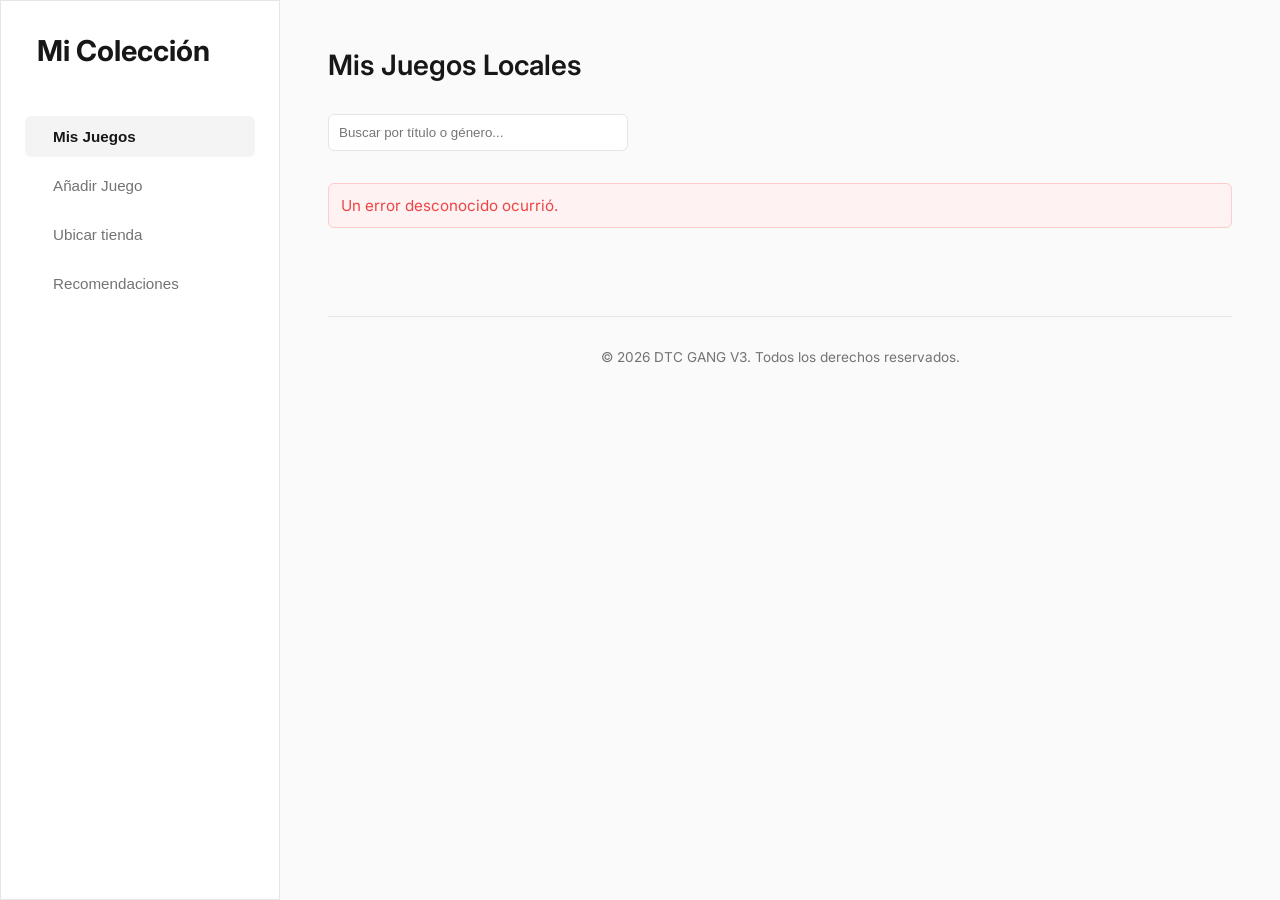
==== index.html @ b0bc627e "Add files via upload" ====
<!DOCTYPE html>
<html lang="es">

<head>
    <meta charset="UTF-8">
    <meta name="viewport" content="width=device-width, initial-scale=1.0">
    <title>Mi Colección</title>
    <link rel="stylesheet" href="css/style.css">
    <link rel='stylesheet'
        href='https://cdn-uicons.flaticon.com/2.1.0/uicons-regular-rounded/css/uicons-regular-rounded.css'>
    <link href="https://fonts.googleapis.com/css2?family=Inter:wght@400;500;600;700&display=swap" rel="stylesheet">
</head>

<body>
    <div class="app-container">
        <aside class="sidebar glass-panel">
            <div class="logo">
                <span class="icon"><i class="fi fi-rr-gamepad"></i></span>
                <h2>Mi Colección</h2>
            </div>
            <nav class="nav-menu">
                <button class="nav-btn active" data-target="view-db">
                    <span class="icon"><i class="fi fi-rr-book-alt"></i></span> Mis Juegos
                </button>
                <button class="nav-btn" data-target="view-form">
                    <span class="icon"><i class="fi fi-rr-add"></i></span> Añadir Juego
                </button>
                <button class="nav-btn" data-target="view-map">
                    <span class="icon"><i class="fi fi-rr-marker"></i></span> Ubicar tienda
                </button>
                <button class="nav-btn" data-target="view-recommendations">
                    <span class="icon"><i class="fi fi-rr-star"></i></span> Recomendaciones
                </button>
            </nav>
        </aside>

        <main class="main-content">
            <!-- View: Database list -->
            <section id="view-db" class="view-section active">
                <header class="section-header">
                    <h1>Mis Juegos Locales</h1>
                </header>
                <div class="actions" style="display: flex; gap: 10px; align-items: center;">
                    <input type="text" id="search-input" placeholder="Buscar por título o género..."
                        style="padding: 10px; border-radius: 6px; border: 1px solid var(--border-color); flex: 1; max-width: 300px;">
                </div>
                <div id="db-error-msg" class="error-msg hidden"></div>
                <div id="db-results" class="games-grid">
                    <!-- Cards injected via JS -->
                </div>
            </section>

            <!-- View: Add Form -->
            <section id="view-form" class="view-section">
                <header class="section-header">
                    <h1>Registrar Nuevo Juego</h1>
                    <p>Agrega un nuevo título a tu colección.</p>
                </header>
                <div class="card-container form-card glass-panel">
                    <form id="game-form">
                        <div class="form-group">
                            <label for="title">Título del Juego</label>
                            <input type="text" id="title" name="title" placeholder="Ej. Elden Ring">
                        </div>
                        <div class="form-group">
                            <label for="genre">Género</label>
                            <select id="genre" name="genre" required>
                                <option value="" disabled selected>Selecciona un género...</option>
                                <option value="Acción">Acción</option>
                                <option value="Aventura">Aventura</option>
                                <option value="RPG">RPG</option>
                                <option value="Deportes">Deportes</option>
                                <option value="Estrategia">Estrategia</option>
                                <option value="Shooter">Shooter</option>
                                <option value="Plataformas">Plataformas</option>
                                <option value="Puzzle">Puzzle</option>
                                <option value="Conducción">Conducción</option>
                                <option value="Terror">Terror</option>
                                <option value="Otros">Otros</option>
                            </select>
                        </div>
                        <div class="form-group">
                            <label>Plataformas</label>
                            <div class="checkbox-group">
                                <label class="checkbox-label"><input type="checkbox" name="platforms[]"
                                        value="PlayStation 4"> PlayStation 4</label>
                                <label class="checkbox-label"><input type="checkbox" name="platforms[]"
                                        value="PlayStation 5"> PlayStation 5</label>
                                <label class="checkbox-label"><input type="checkbox" name="platforms[]"
                                        value="Xbox One"> Xbox One</label>
                                <label class="checkbox-label"><input type="checkbox" name="platforms[]"
                                        value="Xbox Series X/S"> Xbox Series X/S</label>
                                <label class="checkbox-label"><input type="checkbox" name="platforms[]" value="PC">
                                    PC</label>
                                <label class="checkbox-label"><input type="checkbox" name="platforms[]"
                                        value="Nintendo Switch 2"> Nintendo Switch 2</label>
                            </div>
                        </div>
                        <div class="form-group">
                            <label for="release_year">Año de Lanzamiento</label>
                            <input type="number" id="release_year" name="release_year" placeholder="Ej. 2022">
                        </div>
                        <div id="form-error" class="error-msg hidden"></div>
                        <div id="form-success" class="success-msg hidden"></div>
                        <button type="submit" class="btn-primary" id="btn-submit-form">Guardar en Colección</button>
                    </form>
                </div>
            </section>

            <!-- View: Google Maps Store Locator -->
            <section id="view-map" class="view-section">
                <header class="section-header">
                    <h1>Ubicar tienda</h1>
                    <p>Encuentra tu tienda de videojuegos más cercana para expandir tu colección.</p>
                </header>
                <div class="actions">
                    <button id="btn-get-location" class="btn-primary">Localizarme en el mapa</button>
                    <span id="location-status"
                        style="margin-left: 10px; font-size: 0.9rem; color: var(--text-secondary);"></span>
                </div>
                <div class="card-container glass-panel map-card">
                    <div class="map-container">
                        <iframe id="map-iframe"
                            src="https://www.google.com/maps?q=tiendas+de+videojuegos+en+Ciudad+de+Mexico&hl=es&z=12&output=embed"
                            width="100%" height="450" style="border:0;" allowfullscreen="" loading="lazy"
                            referrerpolicy="no-referrer-when-downgrade"></iframe>
                    </div>
                </div>
            </section>

            <!-- View: Recommendations (Third-Party API) -->
            <section id="view-recommendations" class="view-section">
                <header class="section-header">
                    <h1>Juegos Gratuitos Recomendados</h1>
                    <p>Descubre nuevos títulos gratuitos para PC traídos desde FreeToGame API.</p>
                </header>
                <div class="actions">
                    <button id="btn-refresh-recommendations" class="btn-primary">
                        <i class="fi fi-rr-refresh"></i> Buscar Otras Recomendaciones
                    </button>
                </div>
                <div id="api-error-msg" class="error-msg hidden"></div>
                <div id="recommendations-results" class="games-grid">
                    <!-- API Cards injected via JS -->
                </div>
            </section>
            
            <footer class="site-footer">
                <p>&copy; 2026 DTC GANG V3. Todos los derechos reservados.</p>
            </footer>
        </main>

        <!-- Edit Modal Overlay -->
        <div id="edit-modal" class="modal-overlay hidden">
            <div class="card-container form-card glass-panel" style="background: var(--bg-color);">
                <header class="section-header" style="margin-bottom: 1rem;">
                    <h2>Editar Juego</h2>
                </header>
                <form id="edit-form">
                    <input type="hidden" id="edit-id" name="id">
                    <div class="form-group">
                        <label for="edit-title">Título del Juego</label>
                        <input type="text" id="edit-title" name="title">
                    </div>
                    <div class="form-group">
                        <label for="edit-genre">Género</label>
                        <select id="edit-genre" name="genre" required>
                            <option value="Acción">Acción</option>
                            <option value="Aventura">Aventura</option>
                            <option value="RPG">RPG</option>
                            <option value="Deportes">Deportes</option>
                            <option value="Estrategia">Estrategia</option>
                            <option value="Shooter">Shooter</option>
                            <option value="Plataformas">Plataformas</option>
                            <option value="Puzzle">Puzzle</option>
                            <option value="Conducción">Conducción</option>
                            <option value="Terror">Terror</option>
                            <option value="Otros">Otros</option>
                        </select>
                    </div>
                    <div class="form-group">
                        <label>Plataformas</label>
                        <div class="checkbox-group">
                            <label class="checkbox-label"><input type="checkbox" name="platforms[]"
                                    value="PlayStation 4"> PlayStation 4</label>
                            <label class="checkbox-label"><input type="checkbox" name="platforms[]"
                                    value="PlayStation 5"> PlayStation 5</label>
                            <label class="checkbox-label"><input type="checkbox" name="platforms[]" value="Xbox One">
                                Xbox One</label>
                            <label class="checkbox-label"><input type="checkbox" name="platforms[]"
                                    value="Xbox Series X/S"> Xbox Series X/S</label>
                            <label class="checkbox-label"><input type="checkbox" name="platforms[]" value="PC">
                                PC</label>
                            <label class="checkbox-label"><input type="checkbox" name="platforms[]"
                                    value="Nintendo Switch 2"> Nintendo Switch 2</label>
                        </div>
                    </div>
                    <div class="form-group">
                        <label for="edit-release_year">Año de Lanzamiento</label>
                        <input type="number" id="edit-release_year" name="release_year">
                    </div>
                    <div id="edit-error" class="error-msg hidden"></div>
                    <div style="display: flex; gap: 10px; margin-top: 1rem;">
                        <button type="submit" class="btn-primary" id="btn-submit-edit">Guardar Cambios</button>
                        <button type="button" class="btn-secondary" id="btn-close-edit">Cancelar</button>
                    </div>
                </form>
            </div>
        </div>
    </div>
    <script src="js/app.js"></script>
</body>

</html>
---- css/style.css ----
:root {
    --bg-color: #fafafa;
    --sidebar-bg: #ffffff;
    --panel-bg: #ffffff;
    --text-primary: #171717;
    --text-secondary: #737373;
    --accent: #171717;
    --accent-hover: #404040;
    --error: #ef4444;
    --success: #22c55e;
    --border-color: #e5e5e5;
    --font-family: 'Inter', sans-serif;
}

* {
    margin: 0;
    padding: 0;
    box-sizing: border-box;
}

body {
    font-family: var(--font-family);
    background-color: var(--bg-color);
    color: var(--text-primary);
    overflow: hidden;
    height: 100vh;
}

/* Base Layout */
.app-container {
    display: flex;
    height: 100vh;
}

.glass-panel {
    background: var(--panel-bg);
    border: 1px solid var(--border-color);
}

/* Sidebar */
.sidebar {
    width: 280px;
    height: 100%;
    padding: 2rem 1.5rem;
    display: flex;
    flex-direction: column;
    border-right: 1px solid var(--border-color);
    background: var(--sidebar-bg);
}

.logo {
    display: flex;
    align-items: center;
    gap: 12px;
    margin-bottom: 3rem;
    font-size: 1.2rem;
    font-weight: 700;
    color: var(--text-primary);
}

.icon { font-size: 1.5rem; }

.nav-menu {
    display: flex;
    flex-direction: column;
    gap: 8px;
}

.nav-btn {
    display: flex;
    align-items: center;
    gap: 12px;
    padding: 12px 16px;
    background: transparent;
    border: none;
    color: var(--text-secondary);
    font-size: 0.95rem;
    font-weight: 500;
    text-align: left;
    cursor: pointer;
    border-radius: 6px;
    transition: all 0.2s ease;
}

.nav-btn:hover {
    background: var(--bg-color);
    color: var(--text-primary);
}

.nav-btn.active {
    background: #f4f4f5;
    color: var(--text-primary);
    font-weight: 600;
}

/* Main Content Area */
.main-content {
    flex: 1;
    padding: 3rem;
    overflow-y: auto;
}

.view-section { display: none; }
.view-section.active {
    display: block;
    animation: fadeIn 0.3s ease-out forwards;
}

@keyframes fadeIn {
    from { opacity: 0; transform: translateY(5px); }
    to { opacity: 1; transform: translateY(0); }
}

.section-header { margin-bottom: 2rem; }
.section-header h1 { font-size: 1.75rem; color: var(--text-primary); margin-bottom: 4px; font-weight: 600; }
.section-header p { color: var(--text-secondary); font-size: 1rem; }

.actions { margin-bottom: 2rem; }

/* Buttons */
.btn-primary, .btn-secondary {
    padding: 10px 20px;
    border: none;
    border-radius: 6px;
    font-weight: 500;
    font-size: 0.95rem;
    cursor: pointer;
    transition: all 0.2s;
}

.btn-primary {
    background: var(--accent);
    color: #ffffff;
}

.btn-primary:hover {
    background: var(--accent-hover);
}

.btn-secondary {
    background: #ffffff;
    color: var(--text-primary);
    border: 1px solid var(--border-color);
}
.btn-secondary:hover {
    background: #f4f4f5;
}

/* Forms */
.form-card { width: 100%; max-width: 500px; padding: 2rem; border-radius: 8px; }

.form-group { margin-bottom: 1.5rem; display: flex; flex-direction: column; gap: 8px; }

.form-group label { font-size: 0.9rem; font-weight: 500; color: var(--text-primary); }

.form-group input, .form-group select {
    background: #ffffff;
    border: 1px solid var(--border-color);
    padding: 12px;
    border-radius: 6px;
    color: var(--text-primary);
    font-size: 0.95rem;
    transition: all 0.2s ease;
}

.checkbox-group {
    display: grid;
    grid-template-columns: repeat(auto-fill, minmax(140px, 1fr));
    gap: 12px;
    margin-top: 8px;
}

.checkbox-label {
    display: flex;
    align-items: center;
    gap: 8px;
    font-size: 0.9rem;
    cursor: pointer;
    font-weight: 400 !important;
}

.checkbox-label input[type="checkbox"] {
    width: auto;
    padding: 0;
    margin: 0;
    cursor: pointer;
}

.form-group input[type="text"]:focus, 
.form-group input[type="number"]:focus, 
.form-group select:focus { 
    outline: none; 
    border-color: var(--accent); 
}

.error-msg, .success-msg { padding: 12px; border-radius: 6px; margin-bottom: 1.5rem; font-size: 0.95rem; }
.error-msg { background: #fef2f2; color: var(--error); border: 1px solid #fecaca; }
.success-msg { background: #f0fdf4; color: var(--success); border: 1px solid #bbf7d0; }
.hidden { display: none; }

/* Grid & Cards */
.games-grid { display: grid; grid-template-columns: repeat(auto-fill, minmax(280px, 1fr)); gap: 1.5rem; }

.game-card {
    background: var(--panel-bg);
    border: 1px solid var(--border-color);
    border-radius: 8px;
    padding: 1.5rem;
    transition: transform 0.2s, box-shadow 0.2s;
    display: flex;
    flex-direction: column;
    gap: 8px;
}

.game-card:hover { transform: translateY(-2px); box-shadow: 0 4px 12px rgba(0, 0, 0, 0.05); }

.game-card h3 { color: var(--text-primary); font-size: 1.15rem; font-weight: 600; margin-bottom: 2px; }
.game-card .tag { display: inline-block; padding: 4px 8px; border-radius: 4px; font-size: 0.75rem; font-weight: 500; background: #f4f4f5; color: var(--text-primary); width: fit-content; border: 1px solid var(--border-color); }
.game-card .meta { color: var(--text-secondary); font-size: 0.85rem; }
.game-card .rating { display: inline-flex; align-items: center; gap: 4px; color: var(--text-primary); font-weight: 600; font-size: 0.9rem; margin-top: 4px; }
.game-card img { width: 100%; border-radius: 6px; margin-bottom: 12px; aspect-ratio: 16/9; object-fit: cover; border: 1px solid var(--border-color); }

.card-actions { display: flex; gap: 8px; margin-top: auto; padding-top: 12px; border-top: 1px solid var(--border-color); }
.btn-sm { padding: 6px 10px; font-size: 0.8rem; border: none; border-radius: 4px; cursor: pointer; transition: background 0.2s; font-weight: 500;}
.btn-edit { background: #e5e5e5; color: var(--text-primary); }
.btn-edit:hover { background: #d4d4d4; }
.btn-delete { background: #fee2e2; color: var(--error); }
.btn-delete:hover { background: #fecaca; }

/* Modal */
.modal-overlay { position: fixed; top: 0; left: 0; width: 100vw; height: 100vh; background: rgba(0,0,0,0.5); display: flex; align-items: center; justify-content: center; z-index: 100; }
.modal-overlay.hidden { display: none; }

/* Map Config */
.map-card { width: 100%; padding: 1.5rem; border-radius: 8px; background: #ffffff; border: 1px solid var(--border-color); }
.map-container { position: relative; width: 100%; overflow: hidden; border-radius: 6px; border: 1px solid var(--border-color); }
.map-container iframe { width: 100%; display: block; }

/* Footer */
.site-footer {
    margin-top: 4rem;
    padding-top: 2rem;
    border-top: 1px solid var(--border-color);
    text-align: center;
    color: var(--text-secondary);
    font-size: 0.85rem;
}
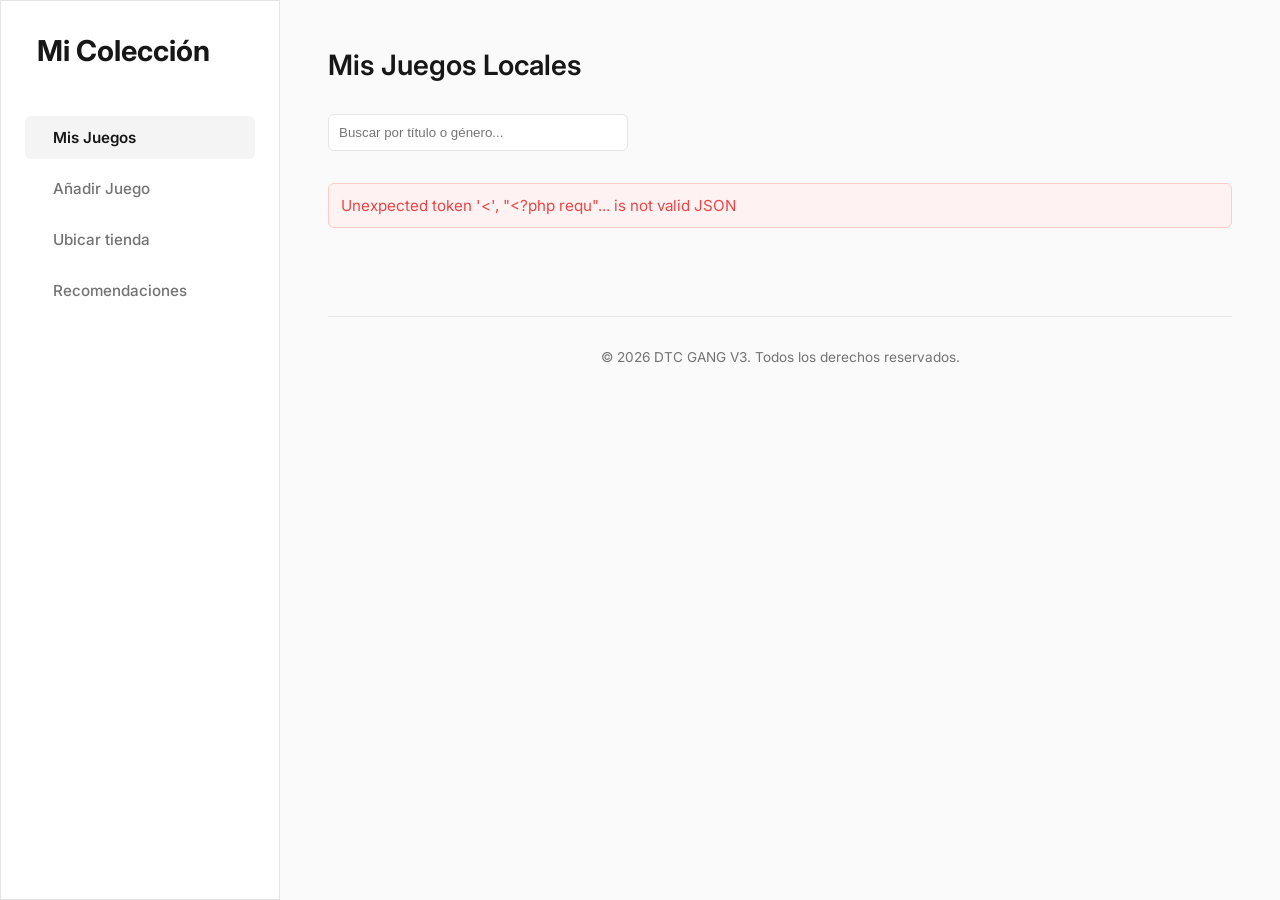
==== commit f05f4e1c: "feat: Implement game collection management, recommendations, store locator, and a standardized API e" ====
--- a/index.html
+++ b/index.html
@@ -6,9 +6,11 @@
     <meta name="viewport" content="width=device-width, initial-scale=1.0">
     <title>Mi Colección</title>
     <link rel="stylesheet" href="css/style.css">
-    <link rel='stylesheet'
-        href='https://cdn-uicons.flaticon.com/2.1.0/uicons-regular-rounded/css/uicons-regular-rounded.css'>
+    <link rel='stylesheet' href='https://cdn-uicons.flaticon.com/2.1.0/uicons-regular-rounded/css/uicons-regular-rounded.css'>
     <link href="https://fonts.googleapis.com/css2?family=Inter:wght@400;500;600;700&display=swap" rel="stylesheet">
+    <style>
+        .nav-btn { text-decoration: none; display: flex; align-items: center; }
+    </style>
 </head>
 
 <body>
@@ -19,129 +21,32 @@
                 <h2>Mi Colección</h2>
             </div>
             <nav class="nav-menu">
-                <button class="nav-btn active" data-target="view-db">
+                <a href="index.html" class="nav-btn active">
                     <span class="icon"><i class="fi fi-rr-book-alt"></i></span> Mis Juegos
-                </button>
-                <button class="nav-btn" data-target="view-form">
+                </a>
+                <a href="agregar.html" class="nav-btn">
                     <span class="icon"><i class="fi fi-rr-add"></i></span> Añadir Juego
-                </button>
-                <button class="nav-btn" data-target="view-map">
+                </a>
+                <a href="tiendas.html" class="nav-btn">
                     <span class="icon"><i class="fi fi-rr-marker"></i></span> Ubicar tienda
-                </button>
-                <button class="nav-btn" data-target="view-recommendations">
+                </a>
+                <a href="recomendaciones.html" class="nav-btn">
                     <span class="icon"><i class="fi fi-rr-star"></i></span> Recomendaciones
-                </button>
+                </a>
             </nav>
         </aside>
 
         <main class="main-content">
-            <!-- View: Database list -->
             <section id="view-db" class="view-section active">
                 <header class="section-header">
                     <h1>Mis Juegos Locales</h1>
                 </header>
                 <div class="actions" style="display: flex; gap: 10px; align-items: center;">
-                    <input type="text" id="search-input" placeholder="Buscar por título o género..."
-                        style="padding: 10px; border-radius: 6px; border: 1px solid var(--border-color); flex: 1; max-width: 300px;">
+                    <input type="text" id="search-input" placeholder="Buscar por título o género..." style="padding: 10px; border-radius: 6px; border: 1px solid var(--border-color); flex: 1; max-width: 300px;">
                 </div>
                 <div id="db-error-msg" class="error-msg hidden"></div>
                 <div id="db-results" class="games-grid">
                     <!-- Cards injected via JS -->
-                </div>
-            </section>
-
-            <!-- View: Add Form -->
-            <section id="view-form" class="view-section">
-                <header class="section-header">
-                    <h1>Registrar Nuevo Juego</h1>
-                    <p>Agrega un nuevo título a tu colección.</p>
-                </header>
-                <div class="card-container form-card glass-panel">
-                    <form id="game-form">
-                        <div class="form-group">
-                            <label for="title">Título del Juego</label>
-                            <input type="text" id="title" name="title" placeholder="Ej. Elden Ring">
-                        </div>
-                        <div class="form-group">
-                            <label for="genre">Género</label>
-                            <select id="genre" name="genre" required>
-                                <option value="" disabled selected>Selecciona un género...</option>
-                                <option value="Acción">Acción</option>
-                                <option value="Aventura">Aventura</option>
-                                <option value="RPG">RPG</option>
-                                <option value="Deportes">Deportes</option>
-                                <option value="Estrategia">Estrategia</option>
-                                <option value="Shooter">Shooter</option>
-                                <option value="Plataformas">Plataformas</option>
-                                <option value="Puzzle">Puzzle</option>
-                                <option value="Conducción">Conducción</option>
-                                <option value="Terror">Terror</option>
-                                <option value="Otros">Otros</option>
-                            </select>
-                        </div>
-                        <div class="form-group">
-                            <label>Plataformas</label>
-                            <div class="checkbox-group">
-                                <label class="checkbox-label"><input type="checkbox" name="platforms[]"
-                                        value="PlayStation 4"> PlayStation 4</label>
-                                <label class="checkbox-label"><input type="checkbox" name="platforms[]"
-                                        value="PlayStation 5"> PlayStation 5</label>
-                                <label class="checkbox-label"><input type="checkbox" name="platforms[]"
-                                        value="Xbox One"> Xbox One</label>
-                                <label class="checkbox-label"><input type="checkbox" name="platforms[]"
-                                        value="Xbox Series X/S"> Xbox Series X/S</label>
-                                <label class="checkbox-label"><input type="checkbox" name="platforms[]" value="PC">
-                                    PC</label>
-                                <label class="checkbox-label"><input type="checkbox" name="platforms[]"
-                                        value="Nintendo Switch 2"> Nintendo Switch 2</label>
-                            </div>
-                        </div>
-                        <div class="form-group">
-                            <label for="release_year">Año de Lanzamiento</label>
-                            <input type="number" id="release_year" name="release_year" placeholder="Ej. 2022">
-                        </div>
-                        <div id="form-error" class="error-msg hidden"></div>
-                        <div id="form-success" class="success-msg hidden"></div>
-                        <button type="submit" class="btn-primary" id="btn-submit-form">Guardar en Colección</button>
-                    </form>
-                </div>
-            </section>
-
-            <!-- View: Google Maps Store Locator -->
-            <section id="view-map" class="view-section">
-                <header class="section-header">
-                    <h1>Ubicar tienda</h1>
-                    <p>Encuentra tu tienda de videojuegos más cercana para expandir tu colección.</p>
-                </header>
-                <div class="actions">
-                    <button id="btn-get-location" class="btn-primary">Localizarme en el mapa</button>
-                    <span id="location-status"
-                        style="margin-left: 10px; font-size: 0.9rem; color: var(--text-secondary);"></span>
-                </div>
-                <div class="card-container glass-panel map-card">
-                    <div class="map-container">
-                        <iframe id="map-iframe"
-                            src="https://www.google.com/maps?q=tiendas+de+videojuegos+en+Ciudad+de+Mexico&hl=es&z=12&output=embed"
-                            width="100%" height="450" style="border:0;" allowfullscreen="" loading="lazy"
-                            referrerpolicy="no-referrer-when-downgrade"></iframe>
-                    </div>
-                </div>
-            </section>
-
-            <!-- View: Recommendations (Third-Party API) -->
-            <section id="view-recommendations" class="view-section">
-                <header class="section-header">
-                    <h1>Juegos Gratuitos Recomendados</h1>
-                    <p>Descubre nuevos títulos gratuitos para PC traídos desde FreeToGame API.</p>
-                </header>
-                <div class="actions">
-                    <button id="btn-refresh-recommendations" class="btn-primary">
-                        <i class="fi fi-rr-refresh"></i> Buscar Otras Recomendaciones
-                    </button>
-                </div>
-                <div id="api-error-msg" class="error-msg hidden"></div>
-                <div id="recommendations-results" class="games-grid">
-                    <!-- API Cards injected via JS -->
                 </div>
             </section>
             
@@ -150,7 +55,6 @@
             </footer>
         </main>
 
-        <!-- Edit Modal Overlay -->
         <div id="edit-modal" class="modal-overlay hidden">
             <div class="card-container form-card glass-panel" style="background: var(--bg-color);">
                 <header class="section-header" style="margin-bottom: 1rem;">
@@ -181,18 +85,12 @@
                     <div class="form-group">
                         <label>Plataformas</label>
                         <div class="checkbox-group">
-                            <label class="checkbox-label"><input type="checkbox" name="platforms[]"
-                                    value="PlayStation 4"> PlayStation 4</label>
-                            <label class="checkbox-label"><input type="checkbox" name="platforms[]"
-                                    value="PlayStation 5"> PlayStation 5</label>
-                            <label class="checkbox-label"><input type="checkbox" name="platforms[]" value="Xbox One">
-                                Xbox One</label>
-                            <label class="checkbox-label"><input type="checkbox" name="platforms[]"
-                                    value="Xbox Series X/S"> Xbox Series X/S</label>
-                            <label class="checkbox-label"><input type="checkbox" name="platforms[]" value="PC">
-                                PC</label>
-                            <label class="checkbox-label"><input type="checkbox" name="platforms[]"
-                                    value="Nintendo Switch 2"> Nintendo Switch 2</label>
+                            <label class="checkbox-label"><input type="checkbox" name="platforms[]" value="PlayStation 4"> PlayStation 4</label>
+                            <label class="checkbox-label"><input type="checkbox" name="platforms[]" value="PlayStation 5"> PlayStation 5</label>
+                            <label class="checkbox-label"><input type="checkbox" name="platforms[]" value="Xbox One"> Xbox One</label>
+                            <label class="checkbox-label"><input type="checkbox" name="platforms[]" value="Xbox Series X/S"> Xbox Series X/S</label>
+                            <label class="checkbox-label"><input type="checkbox" name="platforms[]" value="PC"> PC</label>
+                            <label class="checkbox-label"><input type="checkbox" name="platforms[]" value="Nintendo Switch 2"> Nintendo Switch 2</label>
                         </div>
                     </div>
                     <div class="form-group">
@@ -208,7 +106,7 @@
             </div>
         </div>
     </div>
-    <script src="js/app.js"></script>
+    <script type="module" src="js/index.js"></script>
 </body>
 
 </html>
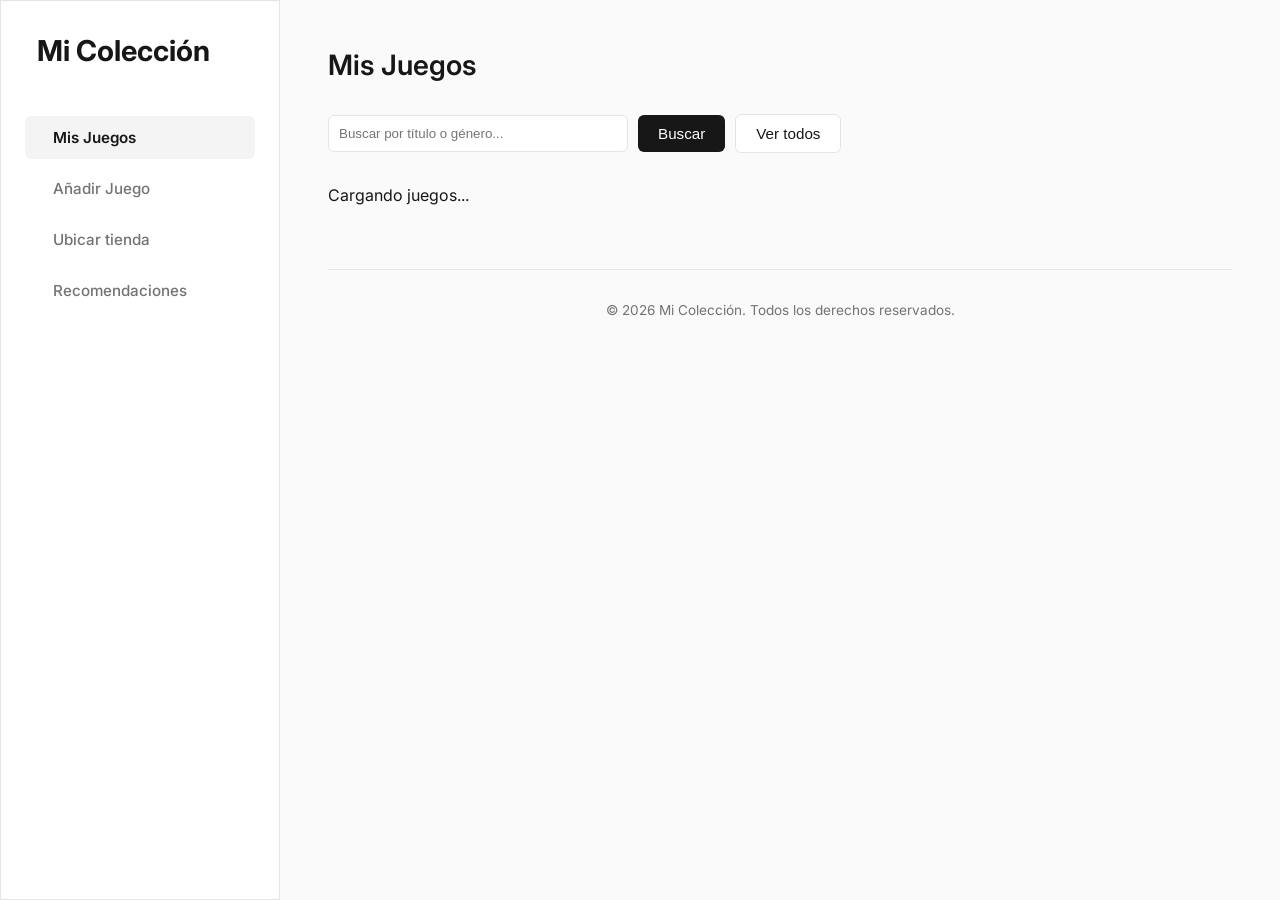
==== commit 2fc3dbf6: "feat: Add comprehensive game collection management with CRUD operations, search, and dedicated edit " ====
--- a/index.html
+++ b/index.html
@@ -37,75 +37,28 @@
         </aside>
 
         <main class="main-content">
-            <section id="view-db" class="view-section active">
+            <section class="view-section active">
                 <header class="section-header">
-                    <h1>Mis Juegos Locales</h1>
+                    <h1>Mis Juegos</h1>
                 </header>
+
                 <div class="actions" style="display: flex; gap: 10px; align-items: center;">
-                    <input type="text" id="search-input" placeholder="Buscar por título o género..." style="padding: 10px; border-radius: 6px; border: 1px solid var(--border-color); flex: 1; max-width: 300px;">
+                    <input type="text" id="search-input" placeholder="Buscar por título o género..."
+                        style="padding: 10px; border-radius: 6px; border: 1px solid var(--border-color); flex: 1; max-width: 300px;">
+                    <button id="btn-buscar" class="btn-primary">Buscar</button>
+                    <button id="btn-todos" class="btn-secondary">Ver todos</button>
                 </div>
+
                 <div id="db-error-msg" class="error-msg hidden"></div>
-                <div id="db-results" class="games-grid">
-                    <!-- Cards injected via JS -->
-                </div>
+                <div id="db-results" class="games-grid"></div>
             </section>
-            
+
             <footer class="site-footer">
-                <p>&copy; 2026 DTC GANG V3. Todos los derechos reservados.</p>
+                <p>&copy; 2026 Mi Colección. Todos los derechos reservados.</p>
             </footer>
         </main>
+    </div>
 
-        <div id="edit-modal" class="modal-overlay hidden">
-            <div class="card-container form-card glass-panel" style="background: var(--bg-color);">
-                <header class="section-header" style="margin-bottom: 1rem;">
-                    <h2>Editar Juego</h2>
-                </header>
-                <form id="edit-form">
-                    <input type="hidden" id="edit-id" name="id">
-                    <div class="form-group">
-                        <label for="edit-title">Título del Juego</label>
-                        <input type="text" id="edit-title" name="title">
-                    </div>
-                    <div class="form-group">
-                        <label for="edit-genre">Género</label>
-                        <select id="edit-genre" name="genre" required>
-                            <option value="Acción">Acción</option>
-                            <option value="Aventura">Aventura</option>
-                            <option value="RPG">RPG</option>
-                            <option value="Deportes">Deportes</option>
-                            <option value="Estrategia">Estrategia</option>
-                            <option value="Shooter">Shooter</option>
-                            <option value="Plataformas">Plataformas</option>
-                            <option value="Puzzle">Puzzle</option>
-                            <option value="Conducción">Conducción</option>
-                            <option value="Terror">Terror</option>
-                            <option value="Otros">Otros</option>
-                        </select>
-                    </div>
-                    <div class="form-group">
-                        <label>Plataformas</label>
-                        <div class="checkbox-group">
-                            <label class="checkbox-label"><input type="checkbox" name="platforms[]" value="PlayStation 4"> PlayStation 4</label>
-                            <label class="checkbox-label"><input type="checkbox" name="platforms[]" value="PlayStation 5"> PlayStation 5</label>
-                            <label class="checkbox-label"><input type="checkbox" name="platforms[]" value="Xbox One"> Xbox One</label>
-                            <label class="checkbox-label"><input type="checkbox" name="platforms[]" value="Xbox Series X/S"> Xbox Series X/S</label>
-                            <label class="checkbox-label"><input type="checkbox" name="platforms[]" value="PC"> PC</label>
-                            <label class="checkbox-label"><input type="checkbox" name="platforms[]" value="Nintendo Switch 2"> Nintendo Switch 2</label>
-                        </div>
-                    </div>
-                    <div class="form-group">
-                        <label for="edit-release_year">Año de Lanzamiento</label>
-                        <input type="number" id="edit-release_year" name="release_year">
-                    </div>
-                    <div id="edit-error" class="error-msg hidden"></div>
-                    <div style="display: flex; gap: 10px; margin-top: 1rem;">
-                        <button type="submit" class="btn-primary" id="btn-submit-edit">Guardar Cambios</button>
-                        <button type="button" class="btn-secondary" id="btn-close-edit">Cancelar</button>
-                    </div>
-                </form>
-            </div>
-        </div>
-    </div>
     <script type="module" src="js/index.js"></script>
 </body>
 
